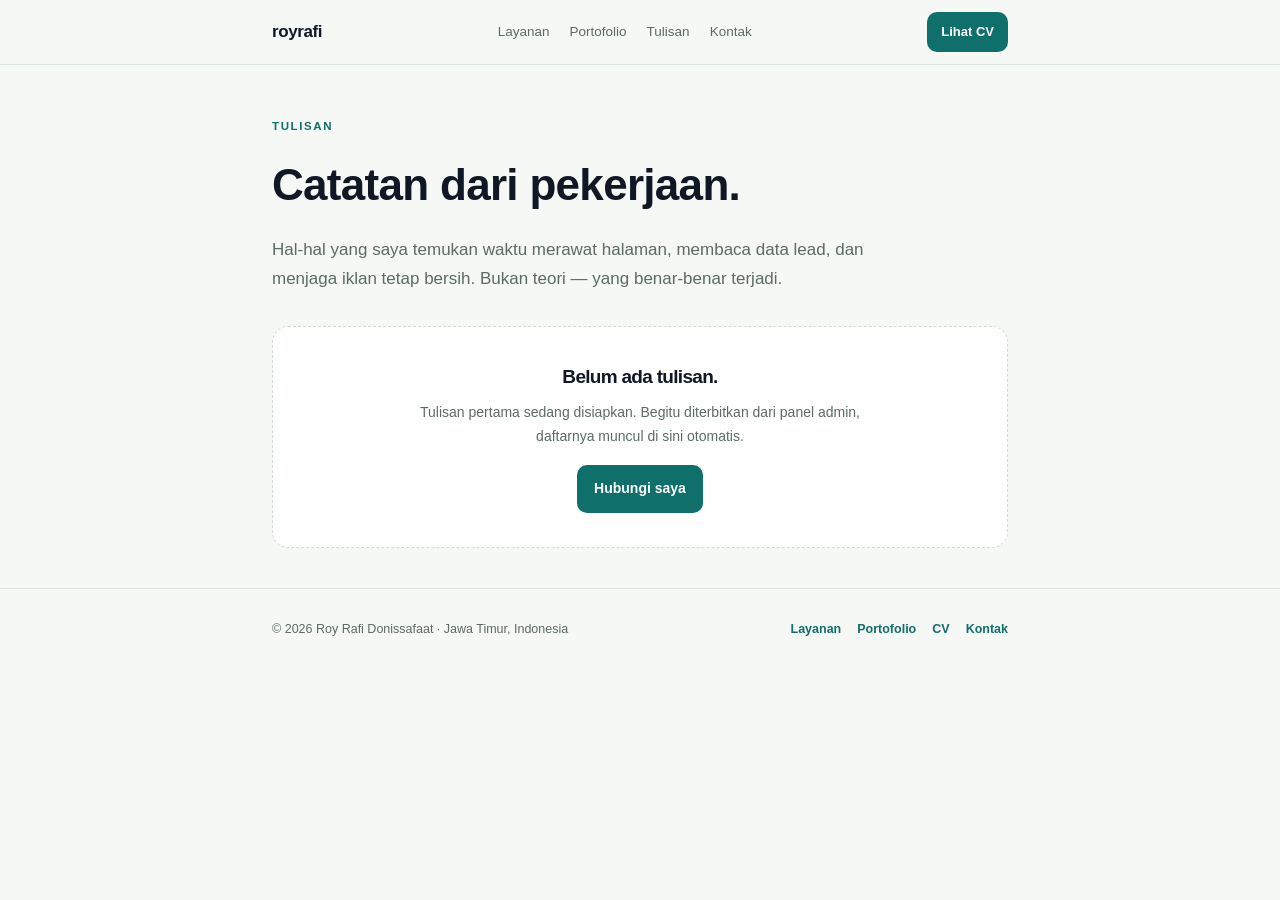
==== tulisan/index.html @ 6f435416 "Kerangka situs publik: beranda, layanan, kontak, tulisan. index lama disimpan sebagai ruangroy.html" ====
<!doctype html>
<html lang="id">
<head>
<meta charset="utf-8">
<meta name="viewport" content="width=device-width, initial-scale=1">
<title>Tulisan — Roy Rafi Donissafaat</title>
<meta name="description" content="Catatan kerja tentang SEO, operasional konten, data lead, dan industri logistik container.">
<style>
:root{--bg:#f6f8f6;--ink:#101826;--muted:#5c6b63;--line:#dde5e0;--card:#fff;--green:#0f6f6a;--mint:#dff2e9;--soft:#eef5f1;--shadow:0 16px 44px #102d2512}
*{box-sizing:border-box}body{margin:0;background:var(--bg);color:var(--ink);font:15.5px/1.7 -apple-system,BlinkMacSystemFont,"Segoe UI",Roboto,Arial,sans-serif}
a{color:inherit;text-decoration:none}p{margin:0}h1,h2{letter-spacing:-.7px;margin:0}
.wrap{max-width:780px;margin:auto;padding:0 22px}
nav.top{position:sticky;top:0;z-index:20;background:#f6f8f6ee;backdrop-filter:blur(8px);border-bottom:1px solid var(--line)}
.nav-in{display:flex;align-items:center;justify-content:space-between;gap:14px;height:64px}
.brand{font-weight:700;font-size:17px;letter-spacing:-.4px}.brand i{font-style:normal;color:var(--green)}
.nav-links{display:flex;gap:20px;font-size:13.5px;color:var(--muted)}.nav-links a:hover{color:var(--green)}
.btn{display:inline-block;background:var(--green);color:#fff;border-radius:10px;padding:12px 17px;font-weight:700;font-size:14px}
.btn.sm{padding:9px 14px;font-size:13px}
.kepala{padding:52px 0 26px}
.eyebrow{color:var(--green);font-weight:800;font-size:11.5px;letter-spacing:.14em;text-transform:uppercase;margin-bottom:11px}
.kepala h1{font-size:clamp(29px,5.4vw,44px);margin-bottom:14px}
.kepala p{color:var(--muted);font-size:17px;max-width:600px}
section{padding:6px 0 40px}
.item{display:block;background:var(--card);border:1px solid var(--line);border-radius:16px;padding:21px;margin-bottom:12px;box-shadow:var(--shadow);transition:.16s}
a.item:hover{transform:translateY(-2px);border-color:#9ed3c4}
.item .tgl{font-size:11.5px;letter-spacing:.08em;text-transform:uppercase;color:var(--muted);font-weight:700}
.item h2{font-size:19px;margin:6px 0 6px}
.item p{color:var(--muted);font-size:13.8px}
.kosong{background:var(--card);border:1px dashed #cfdcd5;border-radius:16px;padding:34px 22px;text-align:center}
.kosong h2{font-size:19px;margin-bottom:8px}
.kosong p{color:var(--muted);font-size:14px;max-width:440px;margin:0 auto 16px}
footer{padding:30px 0 40px;color:var(--muted);font-size:12.5px;border-top:1px solid var(--line)}
.foot-in{display:flex;justify-content:space-between;gap:16px;flex-wrap:wrap}
.foot-links{display:flex;gap:16px;flex-wrap:wrap}.foot-links a{color:var(--green);font-weight:600}
@media(max-width:640px){.nav-links{display:none}}
</style>
</head>
<body>
<nav class="top"><div class="wrap nav-in">
  <a class="brand" href="/">roy<span>rafi</span></a>
  <div class="nav-links">
    <a href="/layanan.html">Layanan</a>
    <a href="/portofolio.html">Portofolio</a>
    <a href="/tulisan/">Tulisan</a>
    <a href="/kontak.html">Kontak</a>
  </div>
  <a class="btn sm" href="/cv.html">Lihat CV</a>
</div></nav>
<main>
<header class="kepala"><div class="wrap">
  <div class="eyebrow">Tulisan</div>
  <h1>Catatan dari pekerjaan.</h1>
  <p>Hal-hal yang saya temukan waktu merawat halaman, membaca data lead, dan menjaga iklan tetap bersih. Bukan teori — yang benar-benar terjadi.</p>
</div></header>
<section><div class="wrap">
<div class="kosong">
  <h2>Belum ada tulisan.</h2>
  <p>Tulisan pertama sedang disiapkan. Begitu diterbitkan dari panel admin, daftarnya muncul di sini otomatis.</p>
  <a class="btn" href="/kontak.html">Hubungi saya</a>
</div>
</div></section>
</main>
<footer><div class="wrap foot-in">
  <div>&copy; 2026 Roy Rafi Donissafaat · Jawa Timur, Indonesia</div>
  <div class="foot-links">
    <a href="/layanan.html">Layanan</a>
    <a href="/portofolio.html">Portofolio</a>
    <a href="/cv.html">CV</a>
    <a href="/kontak.html">Kontak</a>
  </div>
</div></footer>
</body>
</html>
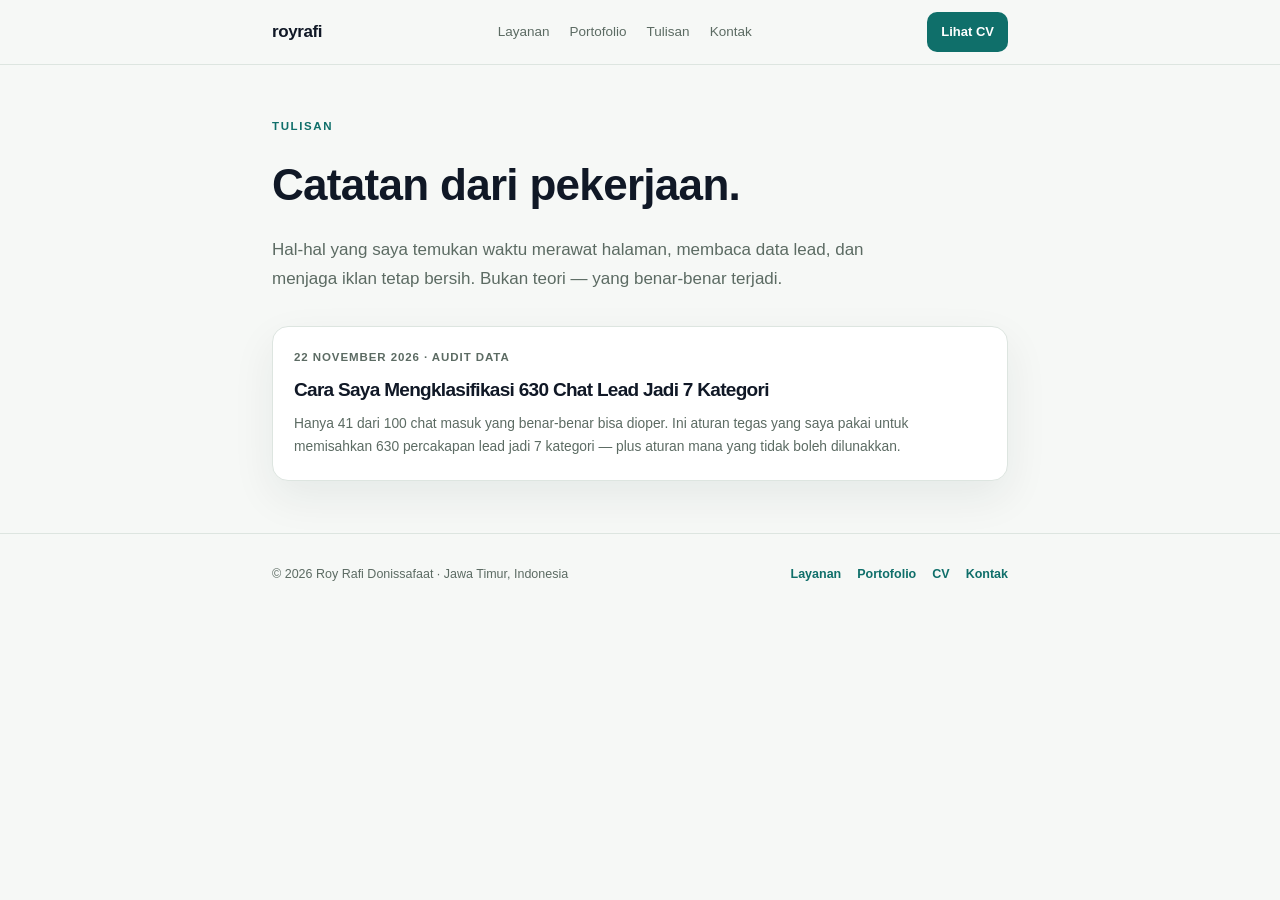
==== commit a87cd7db: "Tulisan pertama: Cara Saya Mengklasifikasi 630 Chat Lead Jadi 7 Kategori" ====
--- a/tulisan/index.html
+++ b/tulisan/index.html
@@ -5,6 +5,12 @@
 <meta name="viewport" content="width=device-width, initial-scale=1">
 <title>Tulisan — Roy Rafi Donissafaat</title>
 <meta name="description" content="Catatan kerja tentang SEO, operasional konten, data lead, dan industri logistik container.">
+<meta property="og:type" content="website">
+<meta property="og:url" content="https://royrafi.github.io/tulisan/">
+<meta property="og:title" content="Tulisan — Roy Rafi Donissafaat">
+<meta property="og:image" content="https://royrafi.github.io/img/og-depan.png">
+<meta name="twitter:card" content="summary_large_image">
+<link rel="canonical" href="https://royrafi.github.io/tulisan/">
 <style>
 :root{--bg:#f6f8f6;--ink:#101826;--muted:#5c6b63;--line:#dde5e0;--card:#fff;--green:#0f6f6a;--mint:#dff2e9;--soft:#eef5f1;--shadow:0 16px 44px #102d2512}
 *{box-sizing:border-box}body{margin:0;background:var(--bg);color:var(--ink);font:15.5px/1.7 -apple-system,BlinkMacSystemFont,"Segoe UI",Roboto,Arial,sans-serif}
@@ -53,12 +59,11 @@
   <p>Hal-hal yang saya temukan waktu merawat halaman, membaca data lead, dan menjaga iklan tetap bersih. Bukan teori — yang benar-benar terjadi.</p>
 </div></header>
 <section><div class="wrap">
-<div class="kosong">
-  <h2>Belum ada tulisan.</h2>
-  <p>Tulisan pertama sedang disiapkan. Begitu diterbitkan dari panel admin, daftarnya muncul di sini otomatis.</p>
-  <a class="btn" href="/kontak.html">Hubungi saya</a>
-</div>
-</div></section>
+<a class="item" href="/tulisan/klasifikasi-630-chat-lead.html">
+  <div class="tgl">22 November 2026 &middot; Audit data</div>
+  <h2>Cara Saya Mengklasifikasi 630 Chat Lead Jadi 7 Kategori</h2>
+  <p>Hanya 41 dari 100 chat masuk yang benar-benar bisa dioper. Ini aturan tegas yang saya pakai untuk memisahkan 630 percakapan lead jadi 7 kategori — plus aturan mana yang tidak boleh dilunakkan.</p>
+</a></section>
 </main>
 <footer><div class="wrap foot-in">
   <div>&copy; 2026 Roy Rafi Donissafaat · Jawa Timur, Indonesia</div>
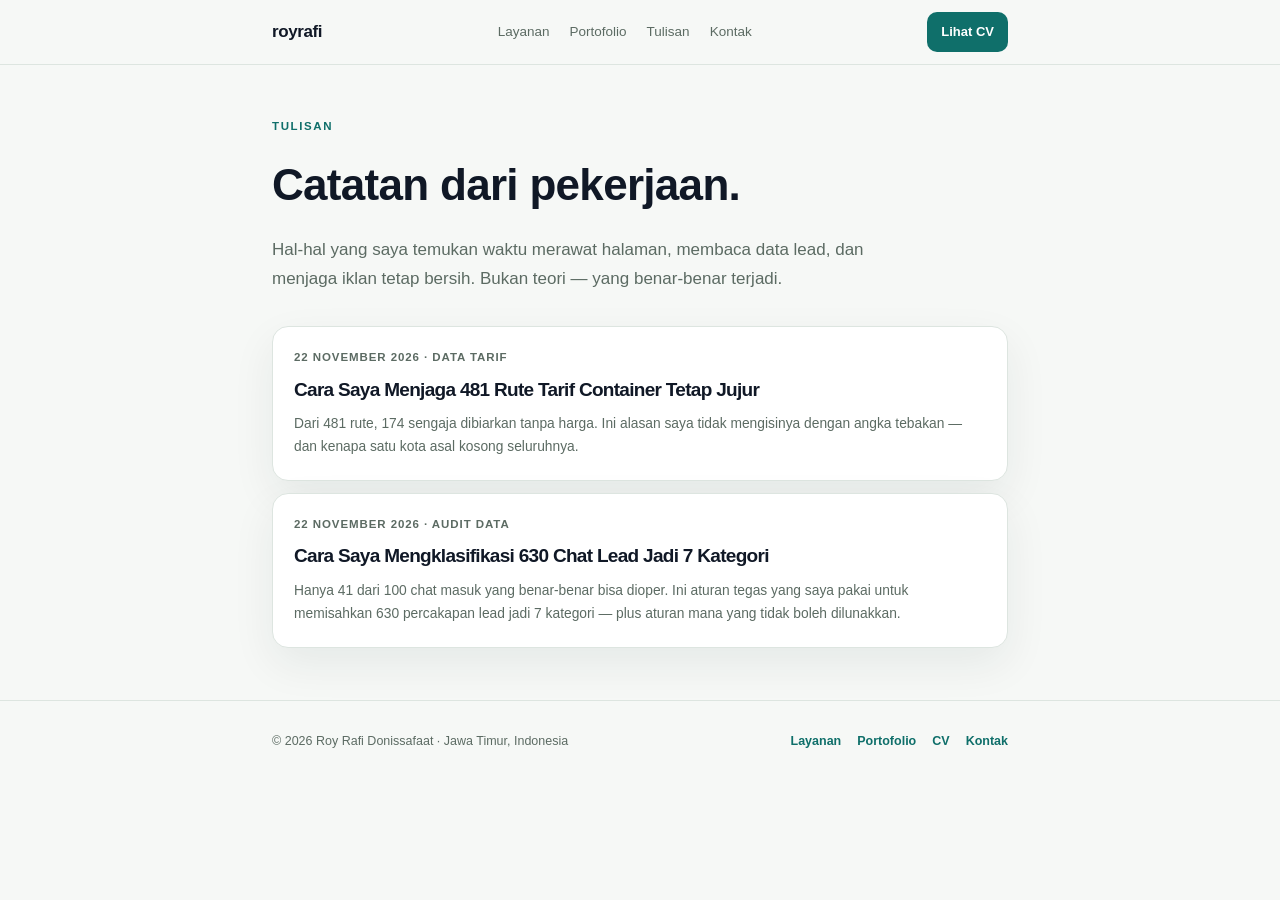
==== commit c18e5c72: "Tulisan kedua: menjaga 481 rute tarif container tetap jujur" ====
--- a/tulisan/index.html
+++ b/tulisan/index.html
@@ -59,6 +59,11 @@
   <p>Hal-hal yang saya temukan waktu merawat halaman, membaca data lead, dan menjaga iklan tetap bersih. Bukan teori — yang benar-benar terjadi.</p>
 </div></header>
 <section><div class="wrap">
+<a class="item" href="/tulisan/tarif-481-rute-container.html">
+  <div class="tgl">22 November 2026 &middot; Data tarif</div>
+  <h2>Cara Saya Menjaga 481 Rute Tarif Container Tetap Jujur</h2>
+  <p>Dari 481 rute, 174 sengaja dibiarkan tanpa harga. Ini alasan saya tidak mengisinya dengan angka tebakan — dan kenapa satu kota asal kosong seluruhnya.</p>
+</a>
 <a class="item" href="/tulisan/klasifikasi-630-chat-lead.html">
   <div class="tgl">22 November 2026 &middot; Audit data</div>
   <h2>Cara Saya Mengklasifikasi 630 Chat Lead Jadi 7 Kategori</h2>
